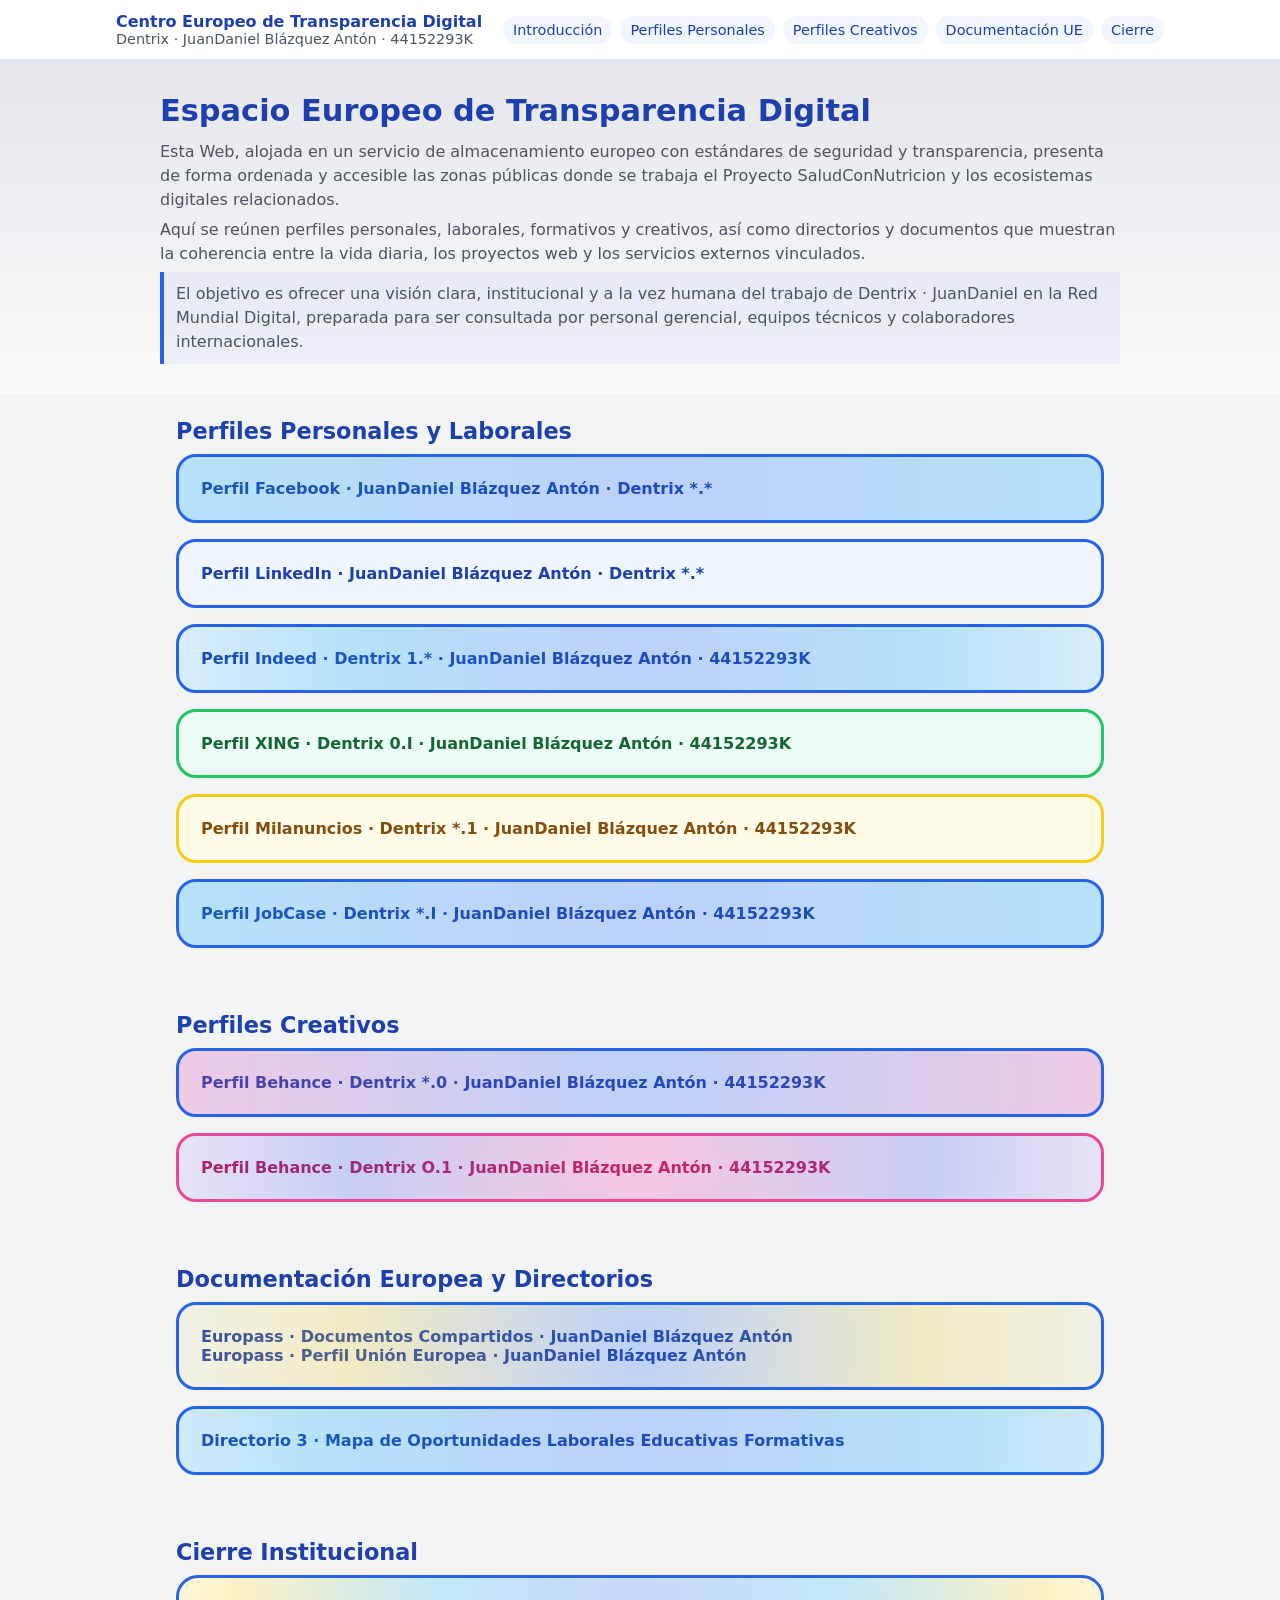
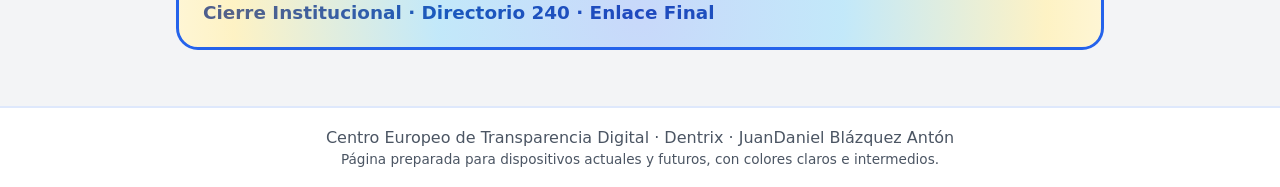
==== index2.html @ 3af7fa32 "Add files via upload Conexiones Webs Externas con Zonas Abiertas dónde Https://Www.SaludconNutricion" ====
<!DOCTYPE html>
<html lang="es">
<head>
    <meta charset="UTF-8">
    <title>Centro Europeo de Transparencia Digital · Dentrix · JuanDaniel</title>
    <meta name="viewport" content="width=device-width, initial-scale=1">
    <meta name="description" content="Centro Europeo de Transparencia Digital de Dentrix · JuanDaniel Blázquez Antón · Perfiles públicos, proyectos externos y documentación institucional.">
    <link rel="stylesheet" href="cssIndex2.css">
</head>
<body>

<header class="site-header">
    <div class="header-inner">
        <div class="header-brand">
            <span class="brand-title">Centro Europeo de Transparencia Digital</span>
            <span class="brand-subtitle">Dentrix · JuanDaniel Blázquez Antón · 44152293K</span>
        </div>
        <nav class="header-nav">
            <a href="#introduccion">Introducción</a>
            <a href="#perfiles-personales-laborales">Perfiles Personales</a>
            <a href="#perfiles-creativos">Perfiles Creativos</a>
            <a href="#directorios-y-documentos">Documentación UE</a>
            <a href="#cierre-institucional">Cierre</a>
        </nav>
    </div>
</header>

<section id="introduccion" class="hero-section">
    <div class="hero-content">
        <h1>Espacio Europeo de Transparencia Digital</h1>
        <p>
            Esta Web, alojada en un servicio de almacenamiento europeo con estándares de seguridad y transparencia,
            presenta de forma ordenada y accesible las zonas públicas donde se trabaja el Proyecto SaludConNutricion
            y los ecosistemas digitales relacionados.
        </p>
        <p>
            Aquí se reúnen perfiles personales, laborales, formativos y creativos, así como directorios y documentos
            que muestran la coherencia entre la vida diaria, los proyectos web y los servicios externos vinculados.
        </p>
        <p class="hero-note">
            El objetivo es ofrecer una visión clara, institucional y a la vez humana del trabajo de Dentrix · JuanDaniel
            en la Red Mundial Digital, preparada para ser consultada por personal gerencial, equipos técnicos y
            colaboradores internacionales.
        </p>
    </div>
</section>
<main>

<section id="perfiles-personales-laborales" class="section-block">
    <h2>Perfiles Personales y Laborales</h2>

    <div class="panel facebook-dentrix">
        <a href="https://www.facebook.com/JuanDaniel.BlazquezAnton.Dentrix.Humanoide.Digital" target="_blank">
            Perfil Facebook · JuanDaniel Blázquez Antón · Dentrix *.*
        </a>
    </div>

    <div class="panel linkedin-dentrix">
        <a href="https://www.linkedin.com/in/juandaniel-blazquez-anton-44152293k" target="_blank">
            Perfil LinkedIn · JuanDaniel Blázquez Antón · Dentrix *.*
        </a>
    </div>

    <div class="panel indeed-dentrix">
        <a href="https://profile.indeed.com/p/juandanielb-zb3m074" target="_blank">
            Perfil Indeed · Dentrix 1.* · JuanDaniel Blázquez Antón · 44152293K
        </a>
    </div>

    <div class="panel xing-dentrix">
        <a href="https://www.xing.com/profile/JuanDaniel_BlazquezAnton" target="_blank">
            Perfil XING · Dentrix 0.I · JuanDaniel Blázquez Antón · 44152293K
        </a>
    </div>

    <div class="panel milanuncios-dentrix">
        <a href="https://www.milanuncios.com/valoraciones-usuario/juandaniel-blazquez-anton-237594142.htm" target="_blank">
            Perfil Milanuncios · Dentrix *.1 · JuanDaniel Blázquez Antón · 44152293K
        </a>
    </div>

    <div class="panel jobcase-dentrix-final">
        <a href="https://www.jobcase.com/profile/1JFI7SwuXg4K1s7nZwl3XNJH?sharedFrom=copyLink&p_key=1JFI7SwuXg4K1s7nZwl3XNJHl" target="_blank">
            Perfil JobCase · Dentrix *.I · JuanDaniel Blázquez Antón · 44152293K
        </a>
    </div>
</section>

<section id="perfiles-creativos" class="section-block">
    <h2>Perfiles Creativos</h2>

    <div class="panel behance-dentrix1">
        <a href="https://www.behance.net/DigiThinkingers" target="_blank">
            Perfil Behance · Dentrix *.0 · JuanDaniel Blázquez Antón · 44152293K
        </a>
    </div>

    <div class="panel behance-dentrix2">
        <a href="https://www.behance.net/juandanblzque" target="_blank">
            Perfil Behance · Dentrix O.1 · JuanDaniel Blázquez Antón · 44152293K
        </a>
    </div>
</section>

<section id="directorios-y-documentos" class="section-block">
    <h2>Documentación Europea y Directorios</h2>

    <div class="panel europass-dentrix">
        <a href="https://europa.eu/europass/eportfolio/screen/share/documents/4805bf9f-8b7c-4a15-b4a0-f619acd05cbe?lang=es" target="_blank">
            Europass · Documentos Compartidos · JuanDaniel Blázquez Antón
        </a><br>
        <a href="https://europa.eu/europass/eportfolio/api/eprofile/shared-profile/juandaniel-bl%C3%A1zquez+ant%C3%B3n+/8a004689-e8bf-4d9e-b1fb-29a237662e0c?view=html" target="_blank">
            Europass · Perfil Unión Europea · JuanDaniel Blázquez Antón
        </a>
    </div>

    <div class="panel directorio3-mapa">
        <a href="https://www.saludconnutricion.com/IndexServidorHogar20017Altza/indexRedesLaboralesEducativas7.html" target="_blank">
            Directorio 3 · Mapa de Oportunidades Laborales Educativas Formativas
        </a>
    </div>
</section>

<section id="cierre-institucional" class="section-block">
    <h2>Cierre Institucional</h2>

    <div class="panel cierre-institucional-final">
        <a href="https://saludconnutricion.com/IndexServidorHogar20017Altza/indexRedesLaboralesEducativas7.html" target="_blank">
            Cierre Institucional · Directorio 240 · Enlace Final
        </a>
    </div>
</section>

</main>

<footer class="site-footer">
    <p>Centro Europeo de Transparencia Digital · Dentrix · JuanDaniel Blázquez Antón</p>
    <p class="footer-note">Página preparada para dispositivos actuales y futuros, con colores claros e intermedios.</p>
</footer>

</body>
</html>
---- cssIndex2.css ----
/* =========================
   BASE VISUAL Y TIPOGRAFÍA
   ========================= */

:root {
    --color-fondo-principal: #f3f4f6;
    --color-texto-principal: #111827;
    --color-texto-secundario: #4b5563;
    --color-azul-base: #2563eb;
    --color-azul-oscuro: #1e40af;
    --color-azul-claro-fondo: #eff6ff;
    --color-verde-base: #22c55e;
    --color-verde-oscuro: #166534;
    --color-rosa-base: #ec4899;
    --color-rosa-oscuro: #be185d;
    --color-amarillo-base: #facc15;
    --color-amarillo-fondo: #fefce8;
    --color-blanco: #ffffff;
}

/* Reset suave para coherencia en múltiples dispositivos */
*,
*::before,
*::after {
    box-sizing: border-box;
}

html {
    scroll-behavior: smooth;
}

body {
    margin: 0;
    padding: 0;
    font-family: system-ui, -apple-system, BlinkMacSystemFont, "Segoe UI", sans-serif;
    background: var(--color-fondo-principal);
    color: var(--color-texto-principal);
}

/* =========================
   CABECERA Y NAVEGACIÓN
   ========================= */

.site-header {
    background: var(--color-blanco);
    border-bottom: 2px solid rgba(37, 99, 235, 0.15);
    position: sticky;
    top: 0;
    z-index: 50;
}

.header-inner {
    max-width: 1080px;
    margin: 0 auto;
    padding: 12px 16px;
    display: flex;
    flex-wrap: wrap;
    align-items: center;
    justify-content: space-between;
}

.header-brand {
    display: flex;
    flex-direction: column;
}

.brand-title {
    font-weight: 700;
    color: var(--color-azul-oscuro);
}

.brand-subtitle {
    font-size: 0.9rem;
    color: var(--color-texto-secundario);
}

.header-nav {
    display: flex;
    flex-wrap: wrap;
    gap: 8px;
}

.header-nav a {
    font-size: 0.9rem;
    text-decoration: none;
    color: var(--color-azul-oscuro);
    padding: 6px 10px;
    border-radius: 999px;
    background: rgba(37, 99, 235, 0.06);
    transition: background 0.2s ease, color 0.2s ease;
}

.header-nav a:hover {
    background: rgba(37, 99, 235, 0.14);
    color: var(--color-azul-base);
}

/* =========================
   SECCIÓN HERO / INTRODUCCIÓN
   ========================= */

.hero-section {
    background: linear-gradient(to bottom, #e5e7eb, #f9fafb);
    padding: 32px 16px 24px;
}

.hero-content {
    max-width: 960px;
    margin: 0 auto;
}

.hero-content h1 {
    margin-top: 0;
    margin-bottom: 12px;
    font-size: 1.9rem;
    color: var(--color-azul-oscuro);
}

.hero-content p {
    margin: 6px 0;
    color: var(--color-texto-secundario);
    line-height: 1.5;
}

.hero-note {
    margin-top: 12px;
    padding: 10px 12px;
    border-left: 4px solid var(--color-azul-base);
    background: rgba(37, 99, 235, 0.06);
}

/* =========================
   SECCIONES GENERALES
   ========================= */

.section-block {
    max-width: 960px;
    margin: 0 auto;
    padding: 24px 16px;
}

.section-block h2 {
    margin-top: 0;
    margin-bottom: 10px;
    font-size: 1.4rem;
    color: var(--color-azul-oscuro);
}

.section-block p {
    margin: 6px 0 14px;
    color: var(--color-texto-secundario);
    line-height: 1.5;
}

/* =========================
   PANEL BASE
   ========================= */

.panel {
    margin-bottom: 16px;
    position: relative;
    overflow: hidden;
    border-radius: 20px;
}

/* =========================
   FACEBOOK · PANEL AZUL-SOCIAL
   ========================= */

.facebook-dentrix {
    padding: 22px;
    background: var(--color-azul-claro-fondo);
    border: 3px solid var(--color-azul-base);
}

.facebook-dentrix::after {
    content: "";
    position: absolute;
    width: 200%;
    height: 200%;
    background: radial-gradient(circle,
        rgba(37, 99, 235, 0.25),
        rgba(14, 165, 233, 0.25),
        transparent);
    top: -50%;
    left: -50%;
    animation: fbPulse 4s infinite linear;
}

@keyframes fbPulse {
    0% { transform: scale(0.8); }
    100% { transform: scale(1.4); }
}

.facebook-dentrix a {
    position: relative;
    color: var(--color-azul-oscuro);
    font-weight: 700;
    text-decoration: none;
}

/* =========================
   LINKEDIN · PANEL AZUL-PROFESIONAL
   ========================= */

.linkedin-dentrix {
    padding: 22px;
    background: var(--color-azul-claro-fondo);
    border: 3px solid var(--color-azul-base);
}

.linkedin-dentrix::after {
    content: "";
    position: absolute;
    width: 160%;
    height: 160%;
    background: rgba(37, 99, 235, 0.25);
    top: -160%;
    left: -160%;
    transform: rotate(45deg);
    transition: 0.55s ease;
}

.linkedin-dentrix:hover::after {
    top: 0;
    left: 0;
}

.linkedin-dentrix a {
    position: relative;
    color: var(--color-azul-oscuro);
    font-weight: 700;
    text-decoration: none;
}

/* =========================
   EUROPASS · PANEL AZUL-AMARILLO
   ========================= */

.europass-dentrix {
    padding: 22px;
    background: var(--color-azul-claro-fondo);
    border: 3px solid var(--color-azul-base);
}

.europass-dentrix::after {
    content: "";
    position: absolute;
    width: 180%;
    height: 180%;
    background: radial-gradient(circle,
        rgba(37, 99, 235, 0.25),
        rgba(250, 204, 21, 0.25),
        transparent);
    top: -40%;
    left: -40%;
    transform: scale(0.7);
    transition: 0.6s ease;
}

.europass-dentrix:hover::after {
    transform: scale(1.3);
}

.europass-dentrix a {
    position: relative;
    color: var(--color-azul-oscuro);
    font-weight: 700;
    text-decoration: none;
}

/* =========================
   CIERRE INSTITUCIONAL FINAL
   ========================= */

.cierre-institucional-final {
    padding: 24px;
    background: var(--color-blanco);
    border: 3px solid var(--color-azul-base);
    border-radius: 22px;
}

.cierre-institucional-final::after {
    content: "";
    position: absolute;
    width: 220%;
    height: 220%;
    background: radial-gradient(circle,
        rgba(37, 99, 235, 0.25),
        rgba(14, 165, 233, 0.25),
        rgba(250, 204, 21, 0.25),
        transparent);
    top: -60%;
    left: -60%;
    transform: scale(0.6);
    transition: 0.7s ease;
}

.cierre-institucional-final:hover::after {
    transform: scale(1.35);
}

.cierre-institucional-final a {
    position: relative;
    color: var(--color-azul-oscuro);
    font-weight: 800;
    text-decoration: none;
    font-size: 1.15rem;
}

/* =========================
   INDEED · PANEL AZUL-PROFESIONAL
   ========================= */

.indeed-dentrix {
    padding: 22px;
    background: var(--color-azul-claro-fondo);
    border: 3px solid var(--color-azul-base);
}

.indeed-dentrix::after {
    content: "";
    position: absolute;
    width: 180%;
    height: 180%;
    background: radial-gradient(circle,
        rgba(37, 99, 235, 0.25),
        rgba(14, 165, 233, 0.25),
        transparent);
    top: -40%;
    left: -40%;
    transform: scale(0.7);
    transition: 0.6s ease;
}

.indeed-dentrix:hover::after {
    transform: scale(1.3);
}

.indeed-dentrix a {
    position: relative;
    color: var(--color-azul-oscuro);
    font-weight: 700;
    text-decoration: none;
}

/* =========================
   XING · PANEL VERDE-PROFESIONAL
   ========================= */

.xing-dentrix {
    padding: 22px;
    background: #ecfdf5;
    border: 3px solid var(--color-verde-base);
}

.xing-dentrix::after {
    content: "";
    position: absolute;
    width: 160%;
    height: 160%;
    background: rgba(34, 197, 94, 0.25);
    top: -160%;
    left: -160%;
    transform: rotate(45deg);
    transition: 0.55s ease;
}

.xing-dentrix:hover::after {
    top: 0;
    left: 0;
}

.xing-dentrix a {
    position: relative;
    color: var(--color-verde-oscuro);
    font-weight: 700;
    text-decoration: none;
}

/* =========================
   BEHANCE 1 · PANEL AZUL-CREATIVO
   ========================= */

.behance-dentrix1 {
    padding: 22px;
    background: var(--color-azul-claro-fondo);
    border: 3px solid var(--color-azul-base);
}

.behance-dentrix1::after {
    content: "";
    position: absolute;
    width: 200%;
    height: 200%;
    background: radial-gradient(circle,
        rgba(37, 99, 235, 0.25),
        rgba(236, 72, 153, 0.25),
        transparent);
    top: -50%;
    left: -50%;
    animation: behPulse1 4s infinite linear;
}

@keyframes behPulse1 {
    0% { transform: scale(0.8); }
    100% { transform: scale(1.4); }
}

.behance-dentrix1 a {
    position: relative;
    color: var(--color-azul-oscuro);
    font-weight: 700;
    text-decoration: none;
}

/* =========================
   BEHANCE 2 · PANEL ROSA-CREATIVO
   ========================= */

.behance-dentrix2 {
    padding: 22px;
    background: #fdf2f8;
    border: 3px solid var(--color-rosa-base);
}

.behance-dentrix2::after {
    content: "";
    position: absolute;
    width: 180%;
    height: 180%;
    background: radial-gradient(circle,
        rgba(236, 72, 153, 0.25),
        rgba(37, 99, 235, 0.25),
        transparent);
    top: -40%;
    left: -40%;
    transform: scale(0.7);
    transition: 0.6s ease;
}

.behance-dentrix2:hover::after {
    transform: scale(1.3);
}

.behance-dentrix2 a {
    position: relative;
    color: var(--color-rosa-oscuro);
    font-weight: 700;
    text-decoration: none;
}

/* =========================
   DIRECTORIO 3 · MAPA DE OPORTUNIDADES
   ========================= */

.directorio3-mapa {
    padding: 22px;
    background: var(--color-azul-claro-fondo);
    border: 3px solid var(--color-azul-base);
}

.directorio3-mapa::after {
    content: "";
    position: absolute;
    width: 200%;
    height: 200%;
    background: radial-gradient(circle,
        rgba(37, 99, 235, 0.25),
        rgba(14, 165, 233, 0.25),
        transparent);
    top: -50%;
    left: -50%;
    transform: scale(0.7);
    transition: 0.6s ease;
}

.directorio3-mapa:hover::after {
    transform: scale(1.3);
}

.directorio3-mapa a {
    position: relative;
    color: var(--color-azul-oscuro);
    font-weight: 700;
    text-decoration: none;
}

/* =========================
   MILANUNCIOS · PANEL AMARILLO-AZUL
   ========================= */

.milanuncios-dentrix {
    padding: 22px;
    background: var(--color-amarillo-fondo);
    border: 3px solid var(--color-amarillo-base);
}

.milanuncios-dentrix::after {
    content: "";
    position: absolute;
    width: 100%;
    height: 60%;
    background: linear-gradient(to top,
        rgba(250, 204, 21, 0.25),
        rgba(37, 99, 235, 0.25),
        transparent);
    bottom: -60%;
    left: 0;
    transition: 0.55s ease;
}

.milanuncios-dentrix:hover::after {
    bottom: 0;
}

.milanuncios-dentrix a {
    position: relative;
    color: #854d0e;
    font-weight: 700;
    text-decoration: none;
}

/* =========================
   JOBCASE · PANEL AZUL-SOCIAL
   ========================= */

.jobcase-dentrix-final {
    padding: 22px;
    background: var(--color-azul-claro-fondo);
    border: 3px solid var(--color-azul-base);
}

.jobcase-dentrix-final::after {
    content: "";
    position: absolute;
    width: 200%;
    height: 200%;
    background: radial-gradient(circle,
        rgba(37, 99, 235, 0.25),
        rgba(14, 165, 233, 0.25),
        transparent);
    top: -50%;
    left: -50%;
    animation: jcPulseFinal 4s infinite linear;
}

@keyframes jcPulseFinal {
    0% { transform: scale(0.8); }
    100% { transform: scale(1.4); }
}

.jobcase-dentrix-final a {
    position: relative;
    color: var(--color-azul-oscuro);
    font-weight: 700;
    text-decoration: none;
}

/* =========================
   PIE DE PÁGINA
   ========================= */

.site-footer {
    margin-top: 16px;
    padding: 16px;
    background: var(--color-blanco);
    border-top: 2px solid rgba(37, 99, 235, 0.15);
    text-align: center;
}

.site-footer p {
    margin: 4px 0;
    color: var(--color-texto-secundario);
}

.footer-note {
    font-size: 0.85rem;
}

/* =========================
   RESPONSIVE
   ========================= */

@media (max-width: 640px) {
    .header-inner {
        flex-direction: column;
        align-items: flex-start;
        gap: 8px;
    }

    .hero-content h1 {
        font-size: 1.6rem;
    }

    .section-block {
        padding: 20px 12px;
    }
}
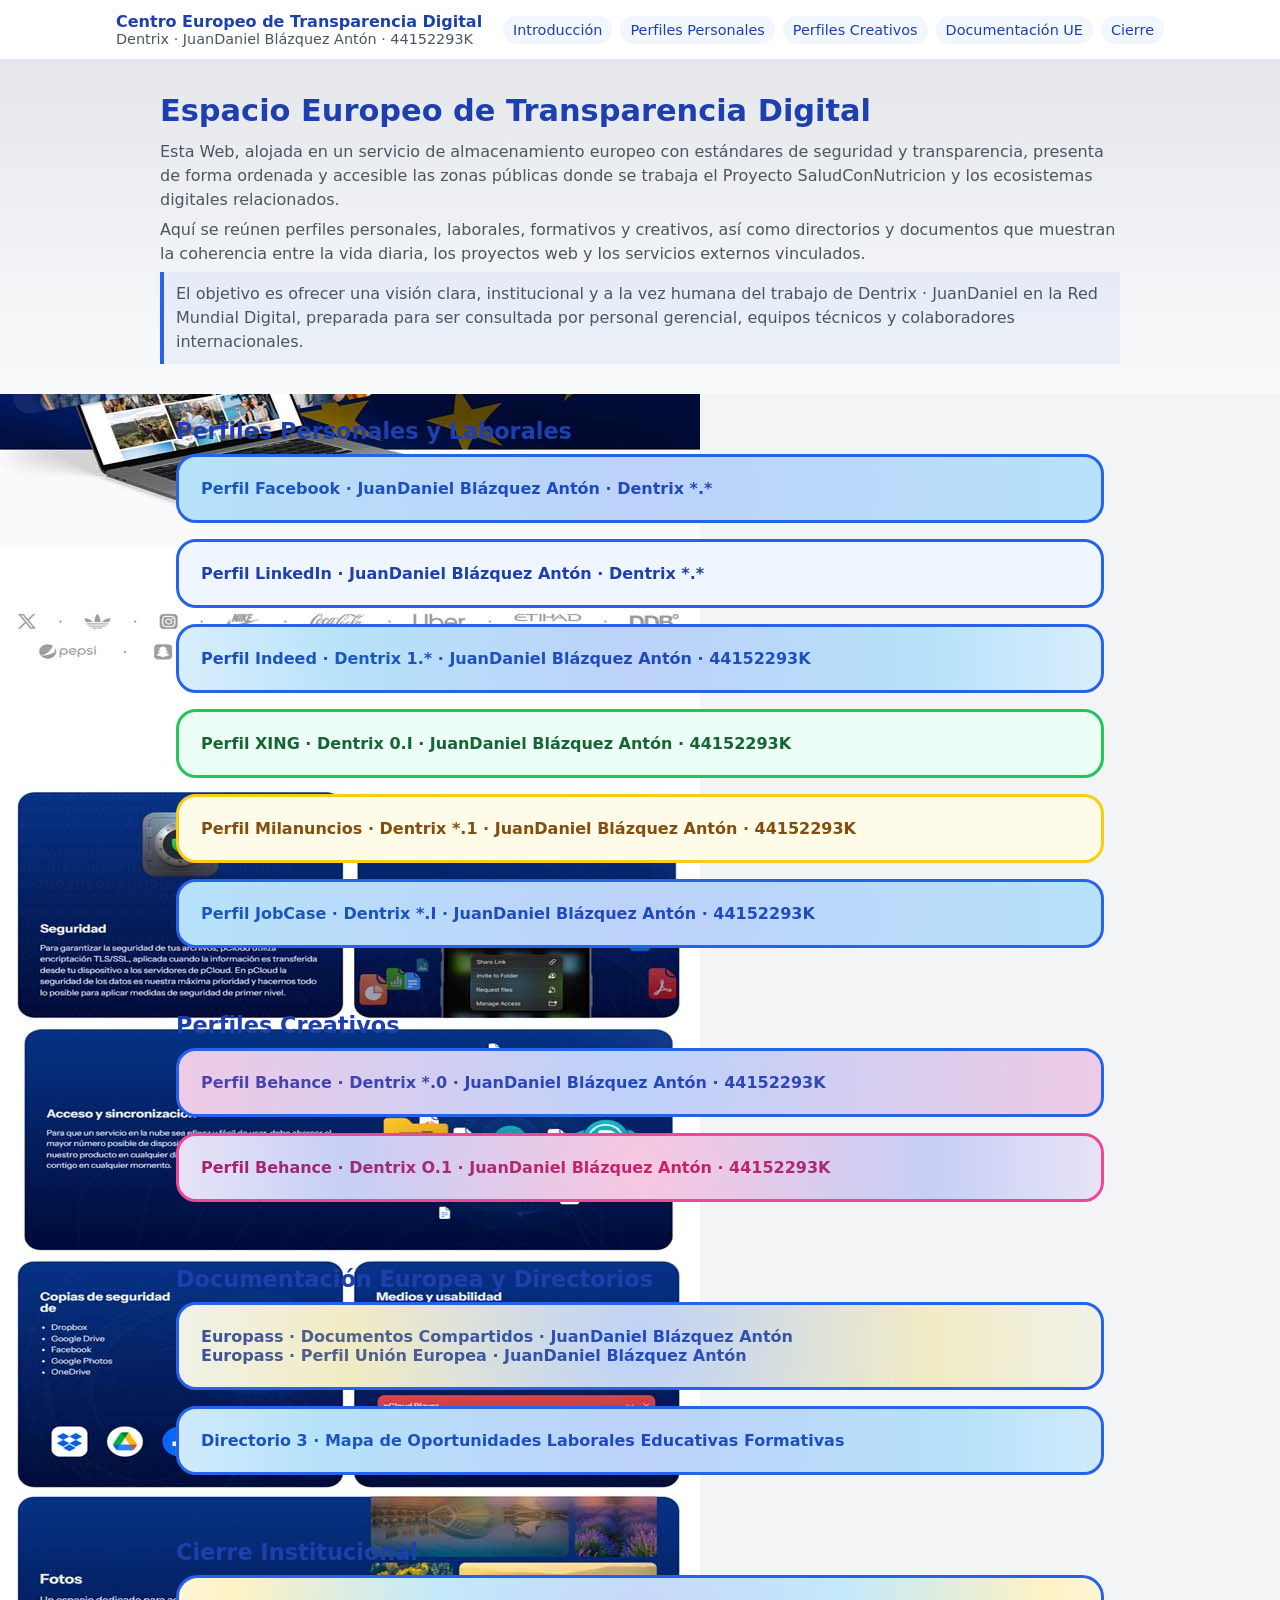
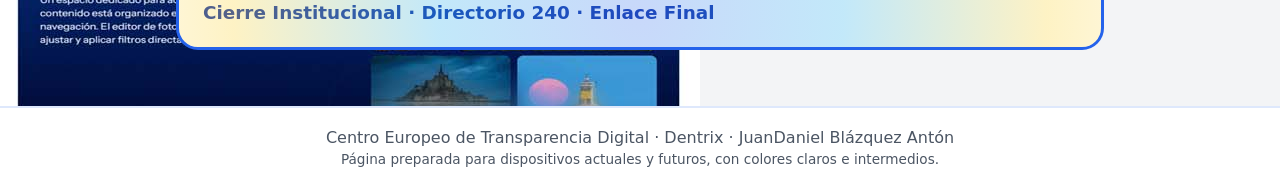
==== commit 202f7857: "Update index2.html" ====
--- a/index2.html
+++ b/index2.html
@@ -6,6 +6,51 @@
     <meta name="viewport" content="width=device-width, initial-scale=1">
     <meta name="description" content="Centro Europeo de Transparencia Digital de Dentrix · JuanDaniel Blázquez Antón · Perfiles públicos, proyectos externos y documentación institucional.">
     <link rel="stylesheet" href="cssIndex2.css">
+
+
+
+
+
+<style>
+body {
+    background-image: url('pCLoud-Presentation2026-07-17_124516.jpg');
+    background-repeat: no-repeat;
+    background-attachment: fixed;
+    animation: fondoAlternado 6s infinite;
+}
+
+/* Animación de 6 segundos: 3s fondo A + 3s fondo B */
+@keyframes fondoAlternado {
+
+    /* Primeros 3 segundos → Fondo A */
+    0% {
+        background-size: 40%;
+        background-position: right top;
+        opacity: 1;
+    }
+    49% {
+        background-size: 40%;
+        background-position: right top;
+        opacity: 1;
+    }
+
+    /* Últimos 3 segundos → Fondo B */
+    50% {
+        background-size: 300px;
+        background-position: bottom right;
+        opacity: 0.85;
+    }
+    100% {
+        background-size: 300px;
+        background-position: bottom right;
+        opacity: 0.85;
+    }
+}
+</style>
+
+
+
+    
 </head>
 <body>
 
